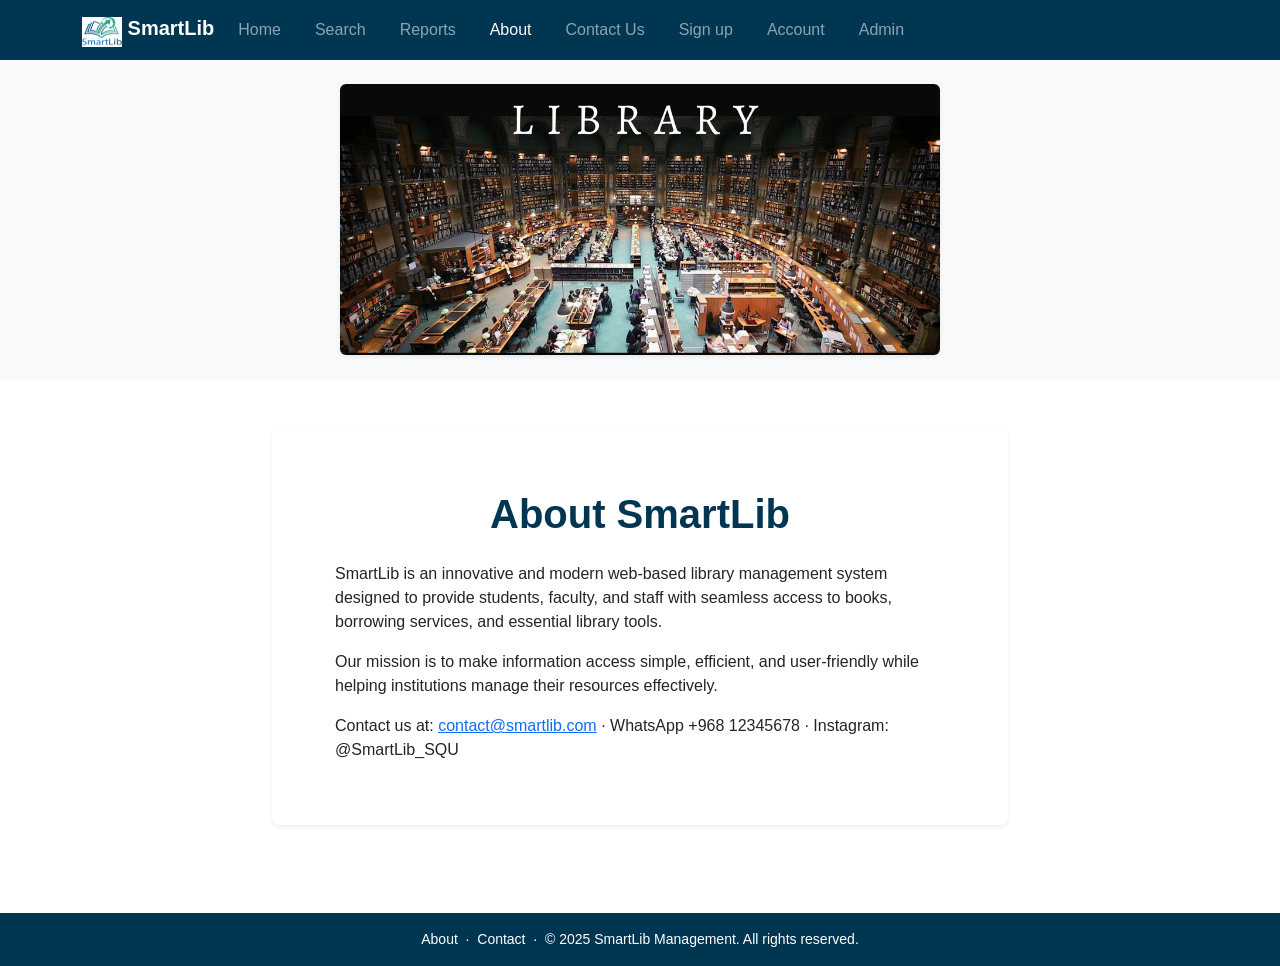
==== about.html @ 412c70e9 "Fixed typos and spelling mistakes" ====
<!doctype html>
<html lang="en">
  <head>
    <meta charset="utf-8" />
    <meta name="viewport" content="width=device-width, initial-scale=1" />
    <title>SmartLib - About Us</title>
    <link
      href="https://cdn.jsdelivr.net/npm/bootstrap@5.3.8/dist/css/bootstrap.min.css"
      rel="stylesheet"
      integrity="sha384-sRIl4kxILFvY47J16cr9ZwB07vP4J8+LH7qKQnuqkuIAvNWLzeN8tE5YBujZqJLB"
      crossorigin="anonymous"
    />
    <link rel="stylesheet" href="./style.css" />
  </head>
  <body>
    <nav class="navbar navbar-expand-lg navbar-style navbar-dark">
      <div class="container">
        <a href="index.html" class="navbar-brand">
          <img src="./assets/SmartLib_logo.jpg" alt="Logo" width="40" height="30" class="d-inline-block align-text-top" />
          SmartLib</a>
        <button class="navbar-toggler" type="button" data-bs-toggle="collapse" data-bs-target="#navbarNav" aria-controls="navbarNav" aria-expanded="false" aria-label="Toggle navigation">
          <span class="navbar-toggler-icon"></span>
        </button>
        <div class="collapse navbar-collapse" id="navbarNav">
          <ul class="navbar-nav me-auto">
            <li class="nav-item"><a href="index.html" class="nav-link">Home</a></li>
            <li class="nav-item"><a href="search.html" class="nav-link">Search</a></li>
            <li class="nav-item"><a href="reports.html" class="nav-link">Reports</a></li>
            <li class="nav-item"><a href="about.html" class="nav-link active">About</a></li>
            <li class="nav-item"><a href="contact.html" class="nav-link">Contact Us</a></li>
            <li class="nav-item"><a href="signup.html" class="nav-link">Sign up</a></li>
            <li class="nav-item"><a href="account.html" class="nav-link">Account</a></li>
            <li class="nav-item"><a href="admin.html" class="nav-link">Admin</a></li>
          </ul>
        </div>
      </div>
    </nav>

    <section class="bg-light py-4">
      <div class="container text-center">
        <img
          src="./assets/Library.png"
          class="img-fluid rounded shadow-sm about-hero-img"
          alt="SmartLib digital library illustration"
          width="600"
          height="400"
        />
      </div>
    </section>

    <div class="container py-5">
      <div class="row justify-content-center">
        <div class="col-lg-8 col-md-10">
          <div class="card shadow-sm feature-card">
            <div class="card-body p-4 p-md-5">
              <h1 class="text-center mb-4 display-6 fw-bold section-title">About SmartLib</h1>
              <p class="mb-3">
                SmartLib is an innovative and modern web-based library management system designed to provide
                students, faculty, and staff with seamless access to books, borrowing services, and essential
                library tools.
              </p>
              <p class="mb-3">
                Our mission is to make information access simple, efficient, and user-friendly while helping
                institutions manage their resources effectively.
              </p>
              <p class="mb-0">
                Contact us at:
                <a href="mailto:contact@smartlib.com">contact@smartlib.com</a>
                · WhatsApp +968 12345678 · Instagram: @SmartLib_SQU
              </p>
            </div>
          </div>
        </div>
      </div>
    </div>

    <footer class="text-white py-3" style="background-color: rgb(0, 54, 82);">
      <div class="container text-center">
        <p class="small mb-0">
          <a href="about.html" class="text-white text-decoration-none">About</a>
          &nbsp;·&nbsp;
          <a href="contact.html" class="text-white text-decoration-none">Contact</a>
          &nbsp;·&nbsp;
          © 2025 SmartLib Management. All rights reserved.
        </p>
      </div>
    </footer>

    <script src="https://cdn.jsdelivr.net/npm/bootstrap@5.3.8/dist/js/bootstrap.bundle.min.js" integrity="sha384-FKyoEForCGlyvwx9Hj09JcYn3nv7wiPVlz7YYwJrWVcXK/BmnVDxM+D2scQbITxI" crossorigin="anonymous"></script>
  </body>
</html>
---- style.css ----
/* Global Page Style */

body{
font-family: Arial, sans-serif;
margin:0;
padding:0;
background:#ffffff;
}



header{
background:#f4f4f4;
padding:20px;
text-align:center;
}



nav{
background:#003652;
padding:12px;
}

nav a{
color:white;
text-decoration:none;
margin-right:18px;
font-weight:bold;
}

nav a:hover{
color:#00c896; 
}

table{
width:85%;
margin:25px auto;
border-collapse:collapse;
}

th, td{
border:1px solid #333;
padding:10px;
}

th{
background:#003652;
color:white;
text-align:center;
}


tr:nth-child(even){
background:#f2f2f2;
}



tr:hover{
background:#d9f5ec;
}


#search-submit{
background:#00c896;
color:white;
padding:10px 18px;
border:none;
border-radius:6px;
cursor:pointer;
font-weight:bold;
}

#search-submit:hover{
background:#009e74;
}



input[type="checkbox"]{
margin-right:6px;
}



input[type="text"], select{
width:90%;
padding:8px;
border:1px solid #ccc;
border-radius:4px;
}



footer{
text-align:center;
margin-top:40px;
padding:12px;
background:#003652;
color:white;
}
.card{
background:white;
padding:15px;
border-radius:8px;
box-shadow:0 2px 8px rgba(0,0,0,0.1);
}

/* Bootstrap layout — matches SmartLib chrome (nav / sections) */
.navbar-style {
  background-color: rgb(0, 54, 82) !important;
}

.section-title {
  color: rgb(0, 54, 82);
}

.feature-card {
  border: none;
  box-shadow: 0 0.2rem 0.6rem rgba(0, 54, 82, 0.12);
  transition: box-shadow 0.2s ease;
}

.feature-card:hover {
  box-shadow: 0 0.45rem 1rem rgba(0, 54, 82, 0.18);
}

/* Admin add-book panel (from integrated folder-4 styles, brand-aligned) */
.admin-page .card {
  border: 1px solid rgba(0, 54, 82, 0.15);
  box-shadow: 0 0.35rem 1rem rgba(0, 0, 0, 0.08);
}

.admin-page .btn-brand {
  background-color: rgb(0, 54, 82);
  border-color: rgb(0, 54, 82);
  color: #fff;
}

.admin-page .btn-brand:hover {
  background-color: rgb(0, 40, 62);
  border-color: rgb(0, 40, 62);
  color: #fff;
}

.about-hero-img {
  max-width: 600px;
  width: 100%;
  height: auto;
}
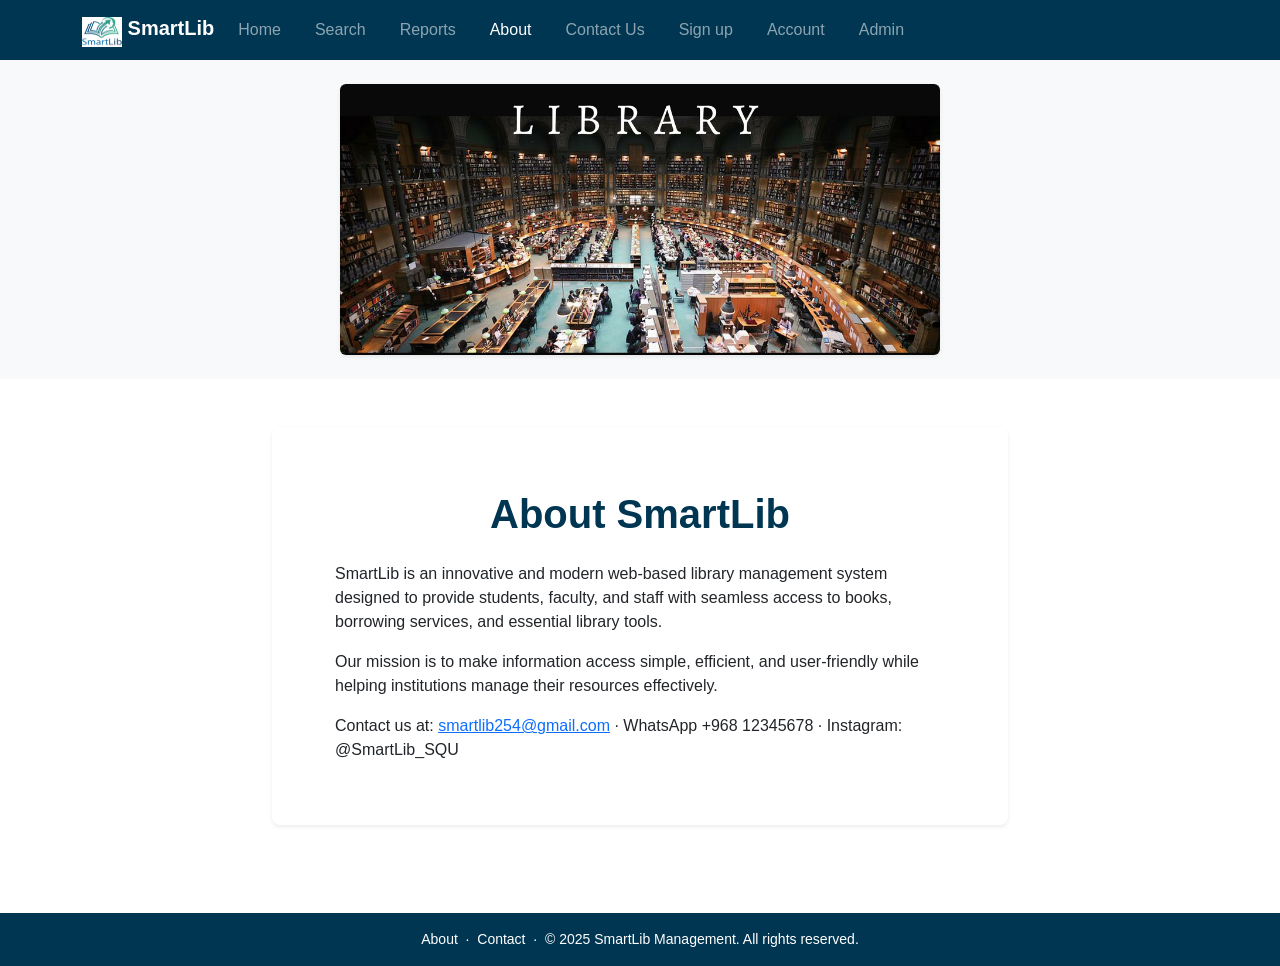
==== commit e8f54be3: "additional fixes" ====
--- a/about.html
+++ b/about.html
@@ -65,7 +65,7 @@
               </p>
               <p class="mb-0">
                 Contact us at:
-                <a href="mailto:contact@smartlib.com">contact@smartlib.com</a>
+                <a href="mailto:smartlib254@gmail.com">smartlib254@gmail.com</a>
                 · WhatsApp +968 12345678 · Instagram: @SmartLib_SQU
               </p>
             </div>
--- a/style.css
+++ b/style.css
@@ -1,4 +1,4 @@
-/* Global Page Style */
+
 
 body{
 font-family: Arial, sans-serif;
@@ -107,7 +107,6 @@
 box-shadow:0 2px 8px rgba(0,0,0,0.1);
 }
 
-/* Bootstrap layout — matches SmartLib chrome (nav / sections) */
 .navbar-style {
   background-color: rgb(0, 54, 82) !important;
 }
@@ -126,7 +125,7 @@
   box-shadow: 0 0.45rem 1rem rgba(0, 54, 82, 0.18);
 }
 
-/* Admin add-book panel (from integrated folder-4 styles, brand-aligned) */
+
 .admin-page .card {
   border: 1px solid rgba(0, 54, 82, 0.15);
   box-shadow: 0 0.35rem 1rem rgba(0, 0, 0, 0.08);
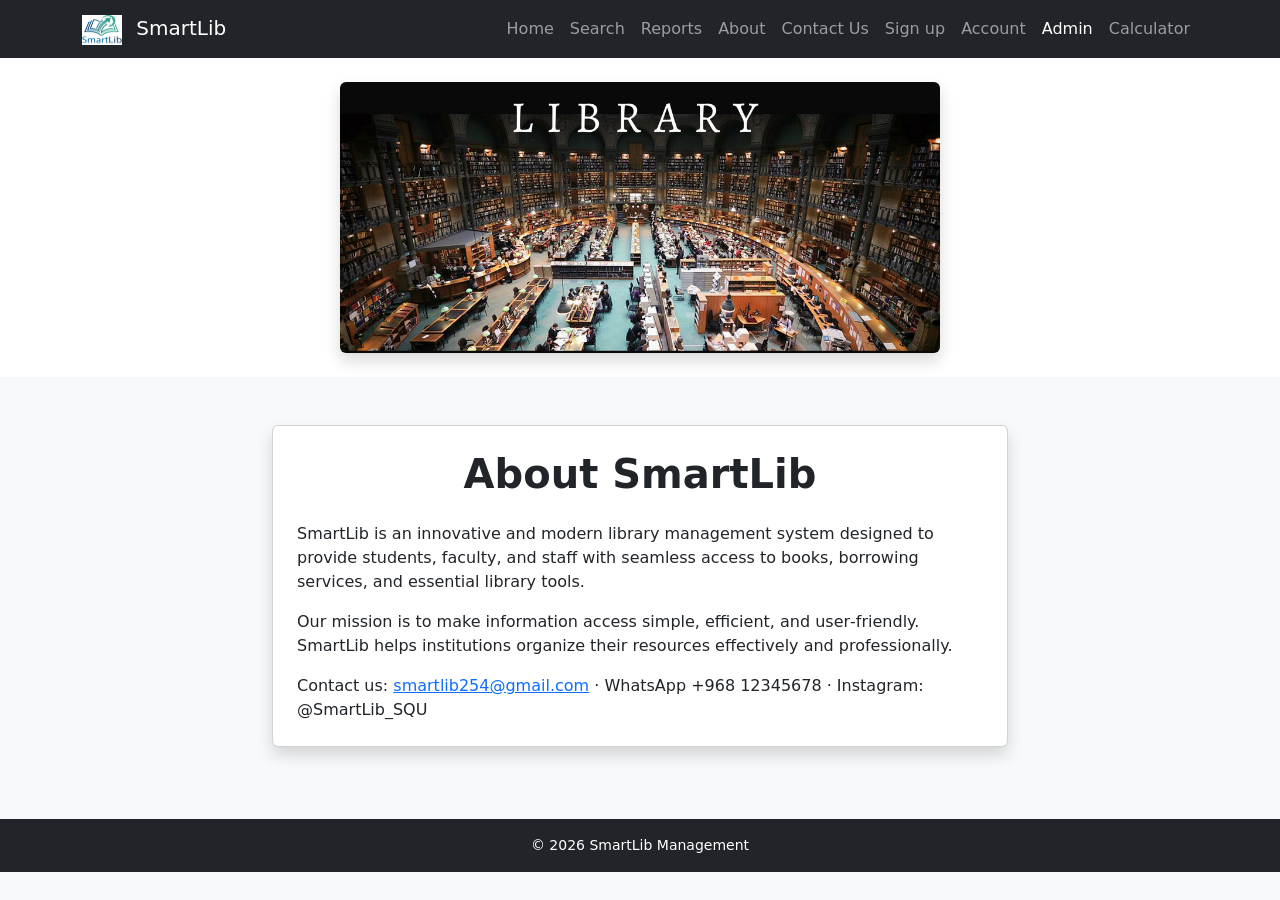
==== commit 41caf3b2: "Update about.html" ====
--- a/about.html
+++ b/about.html
@@ -4,88 +4,88 @@
     <meta charset="utf-8" />
     <meta name="viewport" content="width=device-width, initial-scale=1" />
     <title>SmartLib - About Us</title>
-    <link
-      href="https://cdn.jsdelivr.net/npm/bootstrap@5.3.8/dist/css/bootstrap.min.css"
-      rel="stylesheet"
-      integrity="sha384-sRIl4kxILFvY47J16cr9ZwB07vP4J8+LH7qKQnuqkuIAvNWLzeN8tE5YBujZqJLB"
-      crossorigin="anonymous"
-    />
-    <link rel="stylesheet" href="./style.css" />
+
+
+    <link href="https://cdn.jsdelivr.net/npm/bootstrap@5.3.8/dist/css/bootstrap.min.css" rel="stylesheet">
   </head>
-  <body>
-    <nav class="navbar navbar-expand-lg navbar-style navbar-dark">
+
+  <body class="bg-light">
+
+
+    <nav class="navbar navbar-expand-lg navbar-dark bg-dark">
       <div class="container">
         <a href="index.html" class="navbar-brand">
-          <img src="./assets/SmartLib_logo.jpg" alt="Logo" width="40" height="30" class="d-inline-block align-text-top" />
-          SmartLib</a>
-        <button class="navbar-toggler" type="button" data-bs-toggle="collapse" data-bs-target="#navbarNav" aria-controls="navbarNav" aria-expanded="false" aria-label="Toggle navigation">
+          <img src="./assets/SmartLib_logo.jpg" width="40" height="30" class="me-2">
+          SmartLib
+        </a>
+
+        <button class="navbar-toggler" type="button" data-bs-toggle="collapse" data-bs-target="#nav">
           <span class="navbar-toggler-icon"></span>
         </button>
-        <div class="collapse navbar-collapse" id="navbarNav">
-          <ul class="navbar-nav me-auto">
-            <li class="nav-item"><a href="index.html" class="nav-link">Home</a></li>
-            <li class="nav-item"><a href="search.html" class="nav-link">Search</a></li>
-            <li class="nav-item"><a href="reports.html" class="nav-link">Reports</a></li>
-            <li class="nav-item"><a href="about.html" class="nav-link active">About</a></li>
-            <li class="nav-item"><a href="contact.html" class="nav-link">Contact Us</a></li>
-            <li class="nav-item"><a href="signup.html" class="nav-link">Sign up</a></li>
-            <li class="nav-item"><a href="account.html" class="nav-link">Account</a></li>
-            <li class="nav-item"><a href="admin.html" class="nav-link">Admin</a></li>
+
+        <div class="collapse navbar-collapse" id="nav">
+          <ul class="navbar-nav ms-auto">
+        <li class="nav-item"><a href="index.html" class="nav-link">Home</a></li>
+        <li class="nav-item"><a href="search.html" class="nav-link">Search</a></li>
+        <li class="nav-item"><a href="reports.html" class="nav-link">Reports</a></li>
+        <li class="nav-item"><a href="about.html" class="nav-link">About</a></li>
+        <li class="nav-item"><a href="contact.html" class="nav-link">Contact Us</a></li>
+        <li class="nav-item"><a href="signup.html" class="nav-link">Sign up</a></li>
+        <li class="nav-item"><a href="account.html" class="nav-link">Account</a></li>
+        <li class="nav-item"><a href="admin.html" class="nav-link active">Admin</a></li>
+        <li class="nav-item"><a href="calculator.html" class="nav-link">Calculator</a></li>
           </ul>
         </div>
       </div>
     </nav>
 
-    <section class="bg-light py-4">
+    
+    <section class="bg-white py-4">
       <div class="container text-center">
-        <img
-          src="./assets/Library.png"
-          class="img-fluid rounded shadow-sm about-hero-img"
-          alt="SmartLib digital library illustration"
-          width="600"
-          height="400"
-        />
+        <img src="./assets/Library.png"
+             class="img-fluid rounded shadow"
+             alt="SmartLib Illustration"
+             style="max-width:600px;">
       </div>
     </section>
 
+    
     <div class="container py-5">
       <div class="row justify-content-center">
         <div class="col-lg-8 col-md-10">
-          <div class="card shadow-sm feature-card">
-            <div class="card-body p-4 p-md-5">
-              <h1 class="text-center mb-4 display-6 fw-bold section-title">About SmartLib</h1>
-              <p class="mb-3">
-                SmartLib is an innovative and modern web-based library management system designed to provide
-                students, faculty, and staff with seamless access to books, borrowing services, and essential
-                library tools.
-              </p>
-              <p class="mb-3">
-                Our mission is to make information access simple, efficient, and user-friendly while helping
-                institutions manage their resources effectively.
-              </p>
-              <p class="mb-0">
-                Contact us at:
-                <a href="mailto:smartlib254@gmail.com">smartlib254@gmail.com</a>
-                · WhatsApp +968 12345678 · Instagram: @SmartLib_SQU
-              </p>
-            </div>
+
+          <div class="card shadow p-4">
+            <h1 class="text-center mb-4 fw-bold">About SmartLib</h1>
+
+            <p class="mb-3">
+              SmartLib is an innovative and modern library management system designed to provide students,
+              faculty, and staff with seamless access to books, borrowing services, and essential library tools.
+            </p>
+
+            <p class="mb-3">
+              Our mission is to make information access simple, efficient, and user‑friendly.
+              SmartLib helps institutions organize their resources effectively and professionally.
+            </p>
+
+            <p class="mb-0">
+              Contact us:
+              <a href="mailto:smartlib254@gmail.com">smartlib254@gmail.com</a> ·
+              WhatsApp +968 12345678 · Instagram: @SmartLib_SQU
+            </p>
           </div>
+
         </div>
       </div>
     </div>
 
-    <footer class="text-white py-3" style="background-color: rgb(0, 54, 82);">
-      <div class="container text-center">
-        <p class="small mb-0">
-          <a href="about.html" class="text-white text-decoration-none">About</a>
-          &nbsp;·&nbsp;
-          <a href="contact.html" class="text-white text-decoration-none">Contact</a>
-          &nbsp;·&nbsp;
-          © 2025 SmartLib Management. All rights reserved.
-        </p>
-      </div>
+    
+    <footer class="bg-dark text-white text-center py-3 mt-4">
+      <p class="small mb-0">© 2026 SmartLib Management</p>
     </footer>
 
-    <script src="https://cdn.jsdelivr.net/npm/bootstrap@5.3.8/dist/js/bootstrap.bundle.min.js" integrity="sha384-FKyoEForCGlyvwx9Hj09JcYn3nv7wiPVlz7YYwJrWVcXK/BmnVDxM+D2scQbITxI" crossorigin="anonymous"></script>
+    
+    <script src="https://cdn.jsdelivr.net/npm/bootstrap@5.3.8/dist/js/bootstrap.bundle.min.js"></script>
+
   </body>
 </html>
+
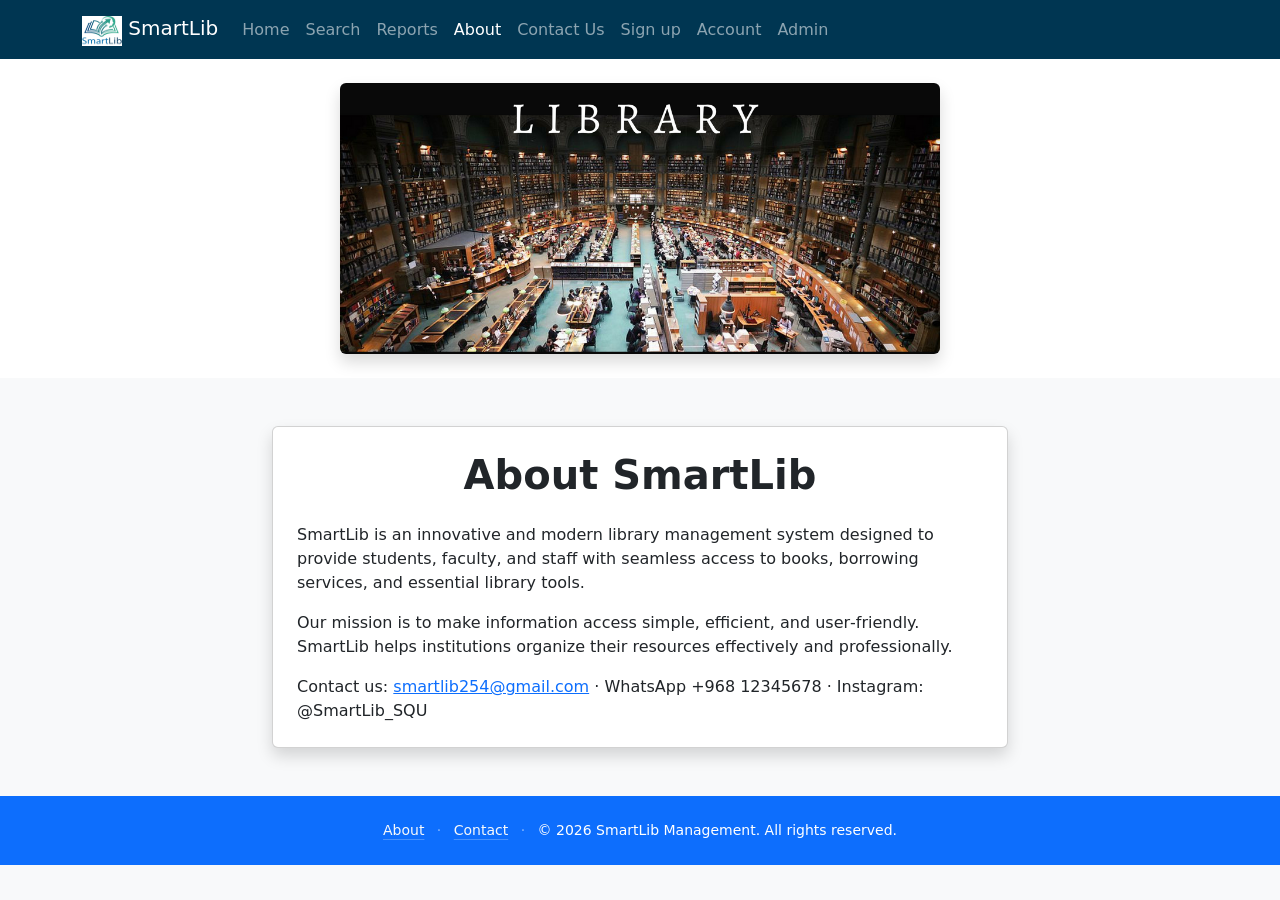
==== commit 7556402f: "Update about.html" ====
--- a/about.html
+++ b/about.html
@@ -12,32 +12,59 @@
   <body class="bg-light">
 
 
-    <nav class="navbar navbar-expand-lg navbar-dark bg-dark">
+<nav class="navbar navbar-expand-lg navbar-style navbar-dark" style="background-color: rgb(0, 54, 82);">
       <div class="container">
         <a href="index.html" class="navbar-brand">
-          <img src="./assets/SmartLib_logo.jpg" width="40" height="30" class="me-2">
-          SmartLib
-        </a>
-
-        <button class="navbar-toggler" type="button" data-bs-toggle="collapse" data-bs-target="#nav">
+          <img
+            src="./assets/SmartLib_logo.jpg"
+            alt="Logo"
+            width="40"
+            height="30"
+            class="d-inline-block align-text-top"
+          />
+          SmartLib</a>
+        <button
+          class="navbar-toggler"
+          type="button"
+          data-bs-toggle="collapse"
+          data-bs-target="#navbarNav"
+          aria-controls="navbarNav"
+          aria-expanded="false"
+          aria-label="Toggle navigation"
+        >
           <span class="navbar-toggler-icon"></span>
         </button>
-
-        <div class="collapse navbar-collapse" id="nav">
-          <ul class="navbar-nav ms-auto">
-        <li class="nav-item"><a href="index.html" class="nav-link">Home</a></li>
-        <li class="nav-item"><a href="search.html" class="nav-link">Search</a></li>
-        <li class="nav-item"><a href="reports.html" class="nav-link">Reports</a></li>
-        <li class="nav-item"><a href="about.html" class="nav-link">About</a></li>
-        <li class="nav-item"><a href="contact.html" class="nav-link">Contact Us</a></li>
-        <li class="nav-item"><a href="signup.html" class="nav-link">Sign up</a></li>
-        <li class="nav-item"><a href="account.html" class="nav-link">Account</a></li>
-        <li class="nav-item"><a href="admin.html" class="nav-link active">Admin</a></li>
-        <li class="nav-item"><a href="calculator.html" class="nav-link">Calculator</a></li>
+        <div class="collapse navbar-collapse" id="navbarNav">
+          <ul class="navbar-nav ms-auto ms-lg-0 me-lg-auto mb-2 mb-lg-0">
+            <li class="nav-item">
+              <a href="index.html" class="nav-link ">Home</a>
+            </li>
+            <li class="nav-item">
+              <a href="search.html" class="nav-link">Search</a>
+            </li>
+            <li class="nav-item">
+              <a href="reports.html" class="nav-link">Reports</a>
+            </li>
+            <li class="nav-item">
+              <a href="about.html" class="nav-link active">About</a>
+            </li>
+            <li class="nav-item">
+              <a href="contact.html" class="nav-link">Contact Us</a>
+            </li>
+            <li class="nav-item">
+              <a href="signup.html" class="nav-link">Sign up</a>
+            </li>
+            <li class="nav-item">
+              <a href="account.html" class="nav-link">Account</a>
+            </li>
+            <li class="nav-item">
+              <a href="admin.html" class="nav-link">Admin</a>
+            </li>
           </ul>
         </div>
       </div>
     </nav>
+
 
     
     <section class="bg-white py-4">
@@ -79,8 +106,16 @@
     </div>
 
     
-    <footer class="bg-dark text-white text-center py-3 mt-4">
-      <p class="small mb-0">© 2026 SmartLib Management</p>
+     <footer class="bg-primary text-white py-4 mt-auto">
+      <div class="container text-center">
+        <p class="small mb-0">
+          <a href="about.html" class="link-light link-offset-2 link-underline-opacity-25 link-underline-opacity-100-hover">About</a>
+          <span class="text-white text-opacity-50 mx-2 user-select-none" aria-hidden="true">·</span>
+          <a href="contact.html" class="link-light link-offset-2 link-underline-opacity-25 link-underline-opacity-100-hover">Contact</a>
+          <span class="text-white text-opacity-50 mx-2 user-select-none" aria-hidden="true">·</span>
+          © 2026 SmartLib Management. All rights reserved.
+        </p>
+      </div>
     </footer>
 
     
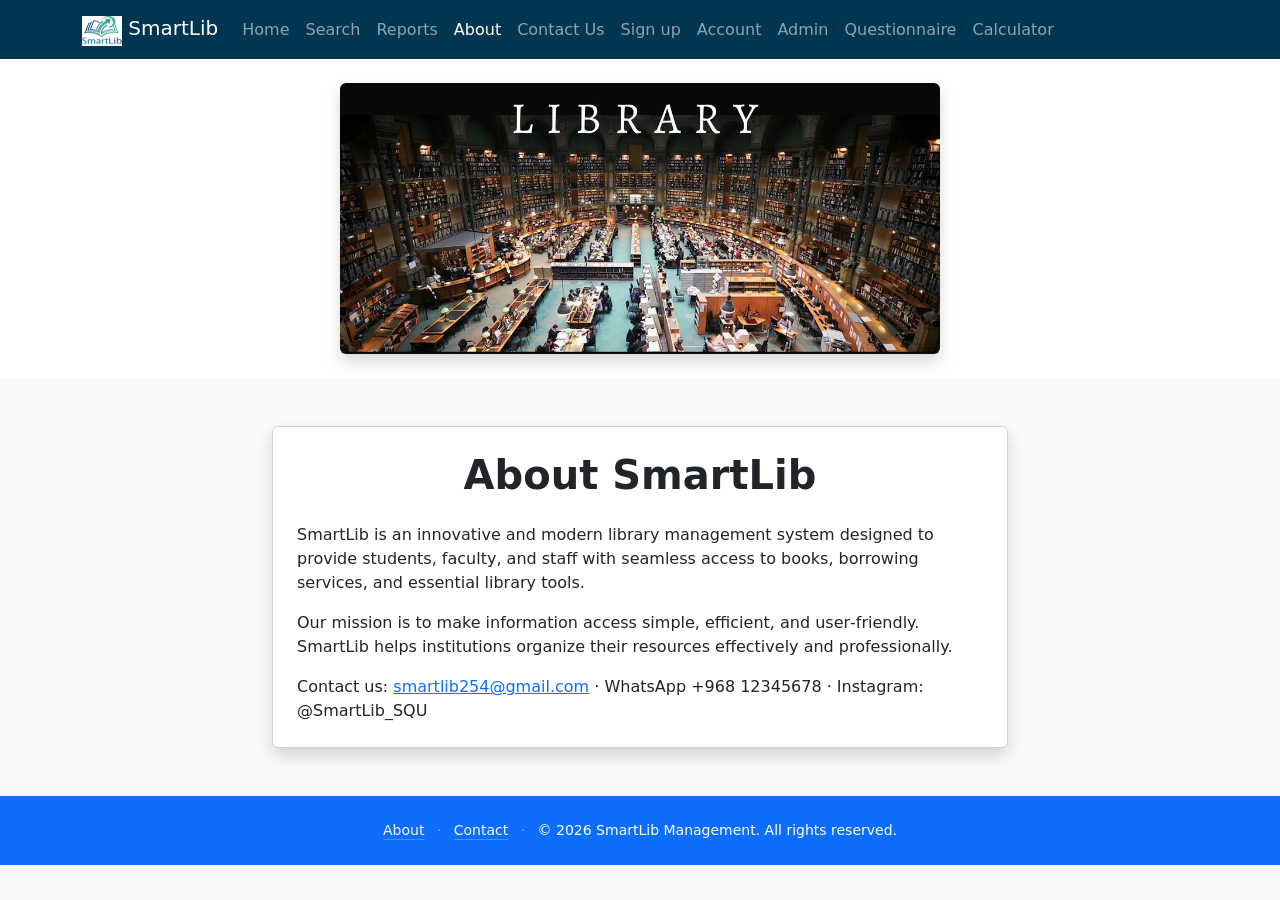
==== commit 2f3e9c30: "Fixed navbar issues" ====
--- a/about.html
+++ b/about.html
@@ -59,6 +59,12 @@
             </li>
             <li class="nav-item">
               <a href="admin.html" class="nav-link">Admin</a>
+            </li>
+            <li class="nav-item">
+              <a href="questionaire.html" class="nav-link">Questionnaire</a>
+            </li>
+            <li class="nav-item">
+              <a href="calculator.html" class="nav-link">Calculator</a>
             </li>
           </ul>
         </div>
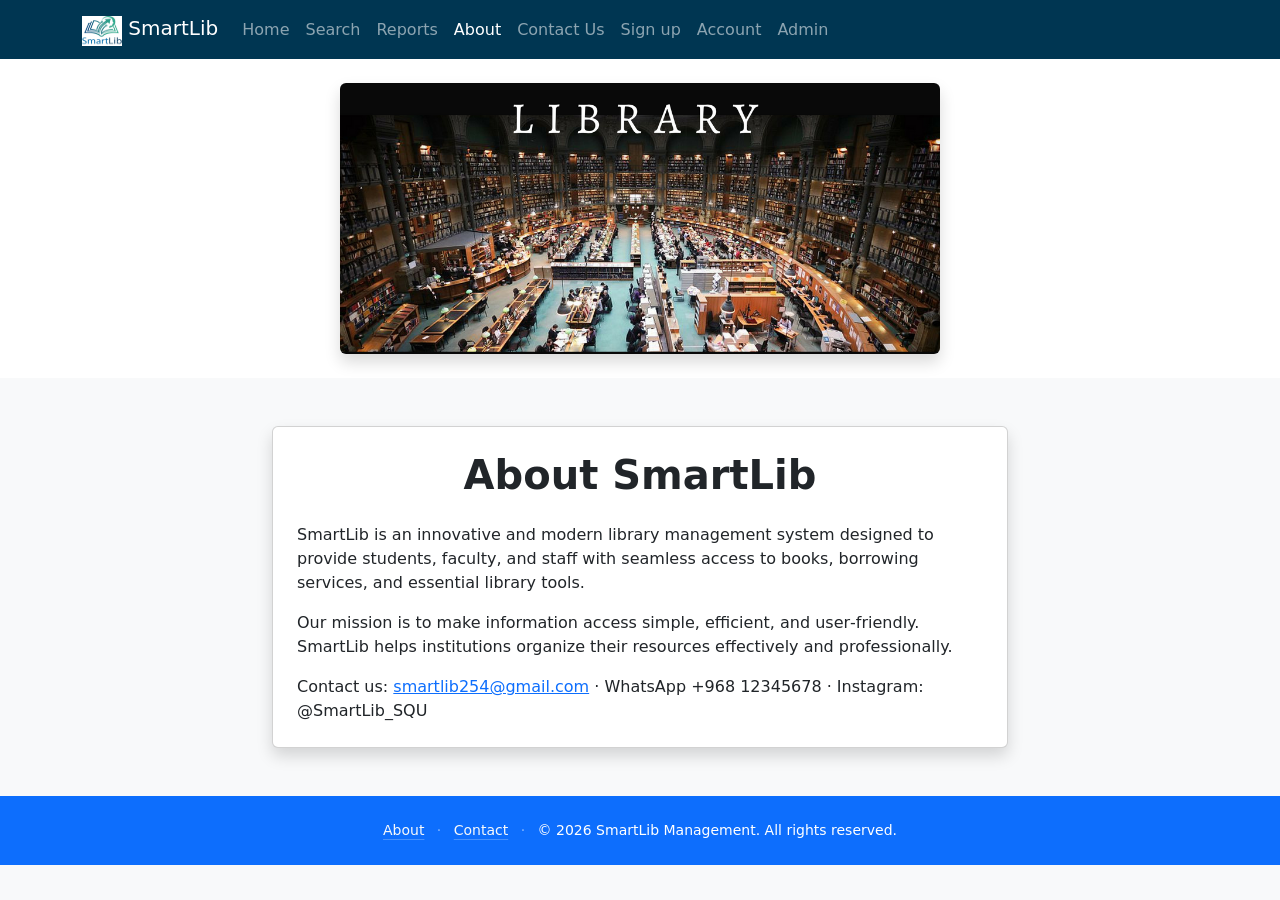
==== commit f2bcc627: "Update about.html" ====
--- a/about.html
+++ b/about.html
@@ -40,7 +40,7 @@
               <a href="index.html" class="nav-link ">Home</a>
             </li>
             <li class="nav-item">
-              <a href="search.html" class="nav-link">Search</a>
+              <a href="search.php" class="nav-link">Search</a>
             </li>
             <li class="nav-item">
               <a href="reports.html" class="nav-link">Reports</a>
@@ -58,13 +58,7 @@
               <a href="account.html" class="nav-link">Account</a>
             </li>
             <li class="nav-item">
-              <a href="admin.html" class="nav-link">Admin</a>
-            </li>
-            <li class="nav-item">
-              <a href="questionaire.html" class="nav-link">Questionnaire</a>
-            </li>
-            <li class="nav-item">
-              <a href="calculator.html" class="nav-link">Calculator</a>
+              <a href="admin.php" class="nav-link">Admin</a>
             </li>
           </ul>
         </div>
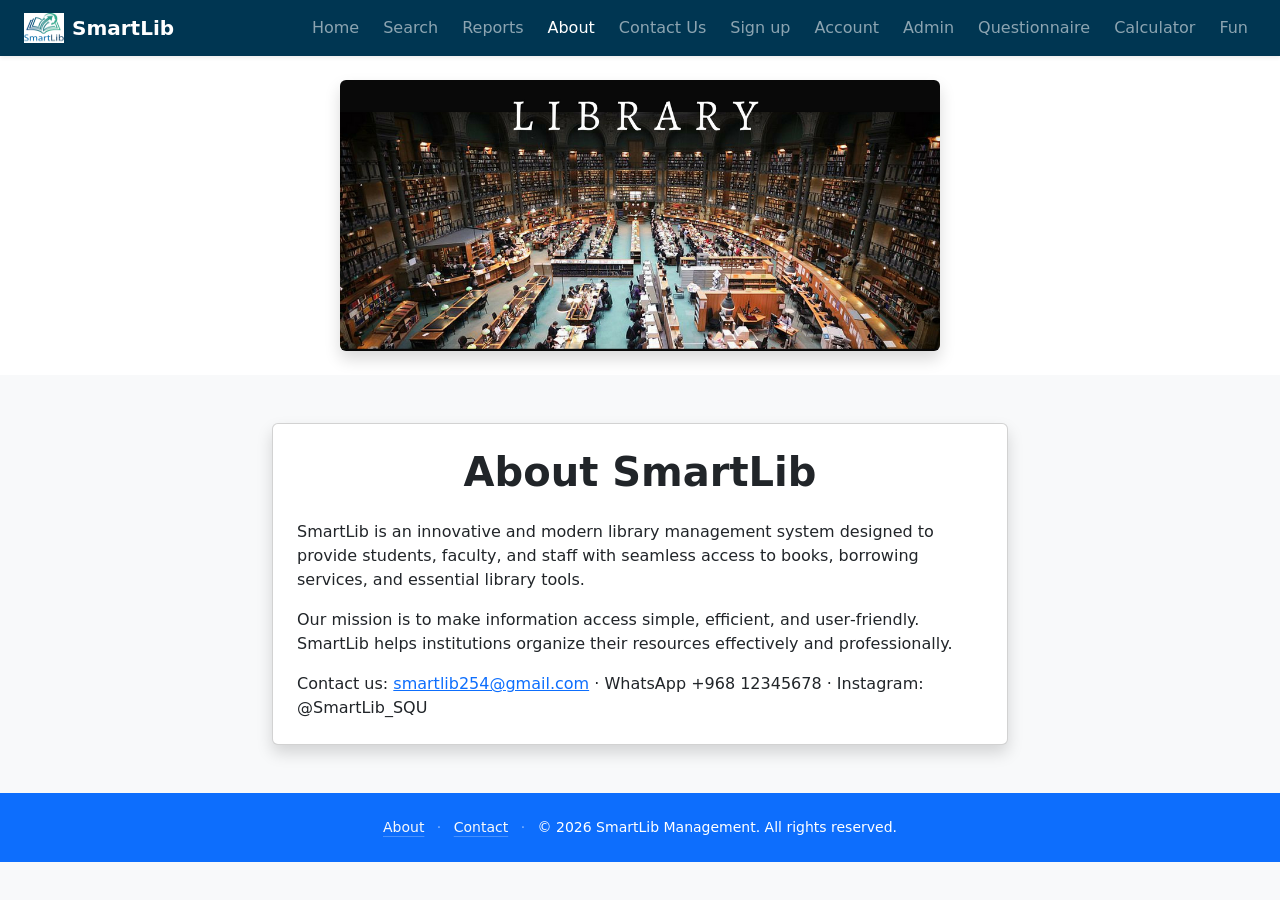
==== commit 3f38e7c6: "added php functionality to forms and fixed validation , added php navbar for consistency among all p" ====
--- a/about.html
+++ b/about.html
@@ -12,53 +12,63 @@
   <body class="bg-light">
 
 
-<nav class="navbar navbar-expand-lg navbar-style navbar-dark" style="background-color: rgb(0, 54, 82);">
-      <div class="container">
-        <a href="index.html" class="navbar-brand">
+<nav class="navbar navbar-expand-lg navbar-dark navbar-style shadow-sm" style="background-color: rgb(0, 54, 82);">
+      <div class="container-fluid px-3 px-lg-4">
+        <a href="index.html" class="navbar-brand d-flex align-items-center gap-2 text-white text-decoration-none">
           <img
             src="./assets/SmartLib_logo.jpg"
-            alt="Logo"
+            alt="SmartLib logo"
             width="40"
             height="30"
             class="d-inline-block align-text-top"
           />
-          SmartLib</a>
+          <span class="fw-semibold">SmartLib</span>
+        </a>
         <button
           class="navbar-toggler"
           type="button"
           data-bs-toggle="collapse"
-          data-bs-target="#navbarNav"
-          aria-controls="navbarNav"
+          data-bs-target="#smartlibNavbar"
+          aria-controls="smartlibNavbar"
           aria-expanded="false"
           aria-label="Toggle navigation"
         >
           <span class="navbar-toggler-icon"></span>
         </button>
-        <div class="collapse navbar-collapse" id="navbarNav">
-          <ul class="navbar-nav ms-auto ms-lg-0 me-lg-auto mb-2 mb-lg-0">
+        <div class="collapse navbar-collapse" id="smartlibNavbar">
+          <ul class="navbar-nav ms-auto mb-2 mb-lg-0 gap-2 flex-lg-row flex-lg-nowrap align-items-lg-center">
             <li class="nav-item">
-              <a href="index.html" class="nav-link ">Home</a>
+              <a href="index.html" class="nav-link">Home</a>
             </li>
             <li class="nav-item">
               <a href="search.php" class="nav-link">Search</a>
             </li>
             <li class="nav-item">
-              <a href="reports.html" class="nav-link">Reports</a>
+              <a href="reports.php" class="nav-link">Reports</a>
             </li>
             <li class="nav-item">
-              <a href="about.html" class="nav-link active">About</a>
+              <a href="about.html" class="nav-link active" aria-current="page">About</a>
             </li>
             <li class="nav-item">
-              <a href="contact.html" class="nav-link">Contact Us</a>
+              <a href="contact.php" class="nav-link">Contact Us</a>
             </li>
             <li class="nav-item">
               <a href="signup.html" class="nav-link">Sign up</a>
             </li>
             <li class="nav-item">
-              <a href="account.html" class="nav-link">Account</a>
+              <a href="account.php" class="nav-link">Account</a>
             </li>
             <li class="nav-item">
               <a href="admin.php" class="nav-link">Admin</a>
+            </li>
+            <li class="nav-item">
+              <a href="questionaire.html" class="nav-link">Questionnaire</a>
+            </li>
+            <li class="nav-item">
+              <a href="calculator.html" class="nav-link">Calculator</a>
+            </li>
+            <li class="nav-item">
+              <a href="fun.html" class="nav-link">Fun</a>
             </li>
           </ul>
         </div>
@@ -111,7 +121,7 @@
         <p class="small mb-0">
           <a href="about.html" class="link-light link-offset-2 link-underline-opacity-25 link-underline-opacity-100-hover">About</a>
           <span class="text-white text-opacity-50 mx-2 user-select-none" aria-hidden="true">·</span>
-          <a href="contact.html" class="link-light link-offset-2 link-underline-opacity-25 link-underline-opacity-100-hover">Contact</a>
+          <a href="contact.php" class="link-light link-offset-2 link-underline-opacity-25 link-underline-opacity-100-hover">Contact</a>
           <span class="text-white text-opacity-50 mx-2 user-select-none" aria-hidden="true">·</span>
           © 2026 SmartLib Management. All rights reserved.
         </p>
